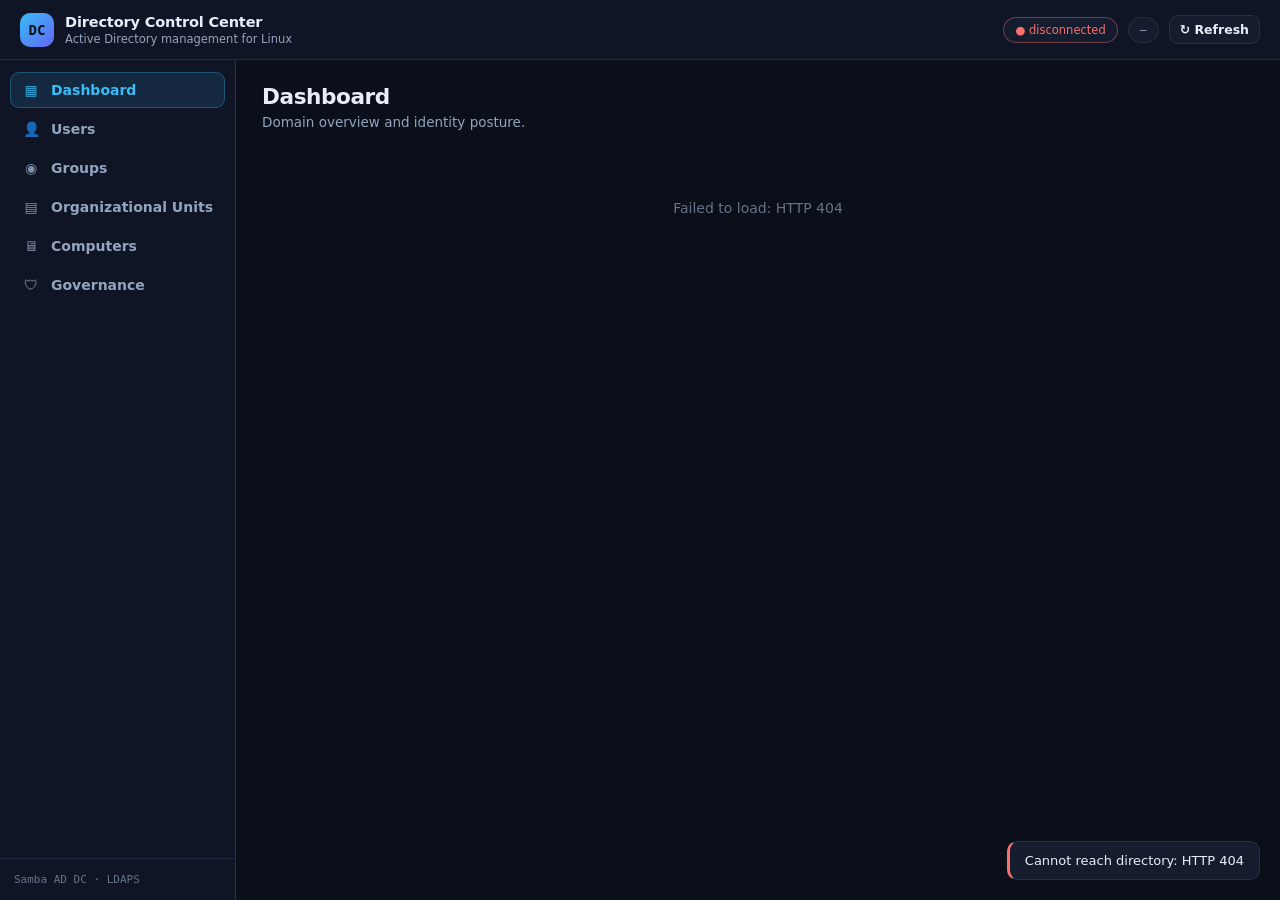
==== backend/app/static/index.html @ e95c3796 "Add Directory Control Center (Tier 1) Browser-based AD management console for Linux over LDAPS, back" ====
<!DOCTYPE html>
<html lang="en">
<head>
<meta charset="utf-8" />
<meta name="viewport" content="width=device-width, initial-scale=1" />
<title>Directory Control Center</title>
<link rel="stylesheet" href="styles.css" />
<link rel="icon" href="data:image/svg+xml,%3Csvg xmlns='http://www.w3.org/2000/svg' viewBox='0 0 100 100'%3E%3Crect width='100' height='100' rx='22' fill='%230b0f1a'/%3E%3Ctext x='50' y='68' font-size='50' text-anchor='middle' fill='%2338bdf8' font-family='monospace' font-weight='bold'%3EDC%3C/text%3E%3C/svg%3E" />
</head>
<body>
<header class="topbar">
  <div class="brand"><span class="mark">DC</span><div><b>Directory Control Center</b><small id="subtitle">Active Directory management for Linux</small></div></div>
  <div class="topmeta">
    <span class="pill" id="modePill">connecting…</span>
    <span class="pill mono" id="baseDn">—</span>
    <button class="btn btn-sm" id="refreshBtn" title="Refresh">↻ Refresh</button>
  </div>
</header>

<div class="shell">
  <aside class="sidebar">
    <nav id="nav">
      <button data-view="dashboard" class="active"><span>▦</span>Dashboard</button>
      <button data-view="users"><span>👤</span>Users</button>
      <button data-view="groups"><span>◉</span>Groups</button>
      <button data-view="ous"><span>▤</span>Organizational Units</button>
      <button data-view="computers"><span>🖥</span>Computers</button>
      <button data-view="governance"><span>🛡</span>Governance</button>
    </nav>
    <div class="sidefoot mono">Samba AD DC · LDAPS</div>
  </aside>

  <main class="content">
    <div class="viewhead">
      <div>
        <h1 id="viewTitle">Dashboard</h1>
        <p id="viewSub" class="muted">Domain overview and identity posture.</p>
      </div>
      <div id="viewActions" class="viewactions"></div>
    </div>
    <div id="view"></div>
  </main>
</div>

<div class="drawer-wrap" id="drawerWrap" hidden>
  <div class="drawer-bg" id="drawerBg"></div>
  <aside class="drawer" id="drawer"></aside>
</div>

<div class="modal-wrap" id="modalWrap" hidden>
  <div class="modal-bg" id="modalBg"></div>
  <div class="modal" id="modal"></div>
</div>

<div class="toasts" id="toasts"></div>

<script src="app.js"></script>
</body>
</html>
---- backend/app/static/styles.css ----
:root {
  --bg: #0b0f1a;
  --bg-2: #0f1524;
  --surface: #141c2e;
  --surface-2: #1a2438;
  --border: #253048;
  --border-soft: #1c2740;
  --text: #e8eef8;
  --muted: #93a4c0;
  --dim: #64748b;
  --accent: #38bdf8;
  --accent-2: #6366f1;
  --green: #34d399;
  --amber: #fbbf24;
  --red: #f87171;
  --purple: #a78bfa;
  --radius: 13px;
  --mono: ui-monospace, "JetBrains Mono", Menlo, Consolas, monospace;
  --sans: "Inter", ui-sans-serif, system-ui, -apple-system, "Segoe UI", Roboto, sans-serif;
}
* { box-sizing: border-box; }
body { margin: 0; background: var(--bg); color: var(--text); font-family: var(--sans); font-size: 14px; -webkit-font-smoothing: antialiased; }
a { color: var(--accent); text-decoration: none; }
.mono { font-family: var(--mono); }
.muted { color: var(--muted); }
.dim { color: var(--dim); }
h1 { font-size: 1.35rem; margin: 0; letter-spacing: -.02em; }

/* topbar */
.topbar { display: flex; align-items: center; justify-content: space-between; gap: 16px; height: 60px; padding: 0 20px; background: var(--bg-2); border-bottom: 1px solid var(--border); position: sticky; top: 0; z-index: 30; }
.brand { display: flex; align-items: center; gap: 11px; }
.mark { width: 34px; height: 34px; border-radius: 10px; display: grid; place-items: center; background: linear-gradient(135deg, var(--accent), var(--accent-2)); color: #06121c; font-family: var(--mono); font-weight: 800; }
.brand b { display: block; font-size: 14.5px; letter-spacing: -.01em; }
.brand small { color: var(--muted); font-size: 11.5px; }
.topmeta { display: flex; align-items: center; gap: 10px; }
.pill { padding: 5px 11px; border-radius: 999px; font-size: 11.5px; border: 1px solid var(--border); background: var(--surface); color: var(--muted); }
.pill.ok { color: var(--green); border-color: rgba(52,211,153,.4); }
.pill.bad { color: var(--red); border-color: rgba(248,113,113,.4); }
.pill.mock { color: var(--amber); border-color: rgba(251,191,36,.4); }

/* shell */
.shell { display: grid; grid-template-columns: 236px 1fr; min-height: calc(100vh - 60px); }
.sidebar { border-right: 1px solid var(--border); background: var(--bg-2); display: flex; flex-direction: column; }
#nav { display: flex; flex-direction: column; padding: 12px 10px; gap: 3px; flex: 1; }
#nav button { display: flex; align-items: center; gap: 11px; text-align: left; padding: 10px 12px; background: none; border: none; color: var(--muted); font: inherit; font-weight: 550; border-radius: 9px; cursor: pointer; }
#nav button span { width: 18px; text-align: center; opacity: .85; }
#nav button:hover { background: var(--surface); color: var(--text); }
#nav button.active { background: rgba(56,189,248,.12); color: var(--accent); box-shadow: inset 0 0 0 1px rgba(56,189,248,.3); }
.sidefoot { padding: 14px; font-size: 11px; color: var(--dim); border-top: 1px solid var(--border-soft); }

.content { padding: 24px 26px 60px; max-width: 1400px; }
.viewhead { display: flex; align-items: flex-end; justify-content: space-between; gap: 16px; margin-bottom: 20px; flex-wrap: wrap; }
.viewhead p { margin: 5px 0 0; font-size: 13.5px; }
.viewactions { display: flex; gap: 8px; }

/* buttons */
.btn { display: inline-flex; align-items: center; gap: 7px; padding: 9px 14px; border-radius: 9px; border: 1px solid var(--border); background: var(--surface); color: var(--text); font: inherit; font-weight: 600; font-size: 13.5px; cursor: pointer; transition: .15s; }
.btn:hover { border-color: var(--accent); transform: translateY(-1px); }
.btn-primary { background: linear-gradient(135deg, var(--accent), var(--accent-2)); border-color: transparent; color: #06121c; }
.btn-danger { border-color: rgba(248,113,113,.4); color: var(--red); }
.btn-danger:hover { background: rgba(248,113,113,.12); }
.btn-sm { padding: 6px 10px; font-size: 12.5px; }
.btn:disabled { opacity: .5; cursor: not-allowed; transform: none; }

/* cards / stats */
.grid { display: grid; grid-template-columns: repeat(auto-fit, minmax(190px, 1fr)); gap: 14px; margin-bottom: 22px; }
.stat { border: 1px solid var(--border); background: var(--surface); border-radius: var(--radius); padding: 16px 18px; }
.stat b { display: block; font-size: 1.8rem; font-family: var(--mono); letter-spacing: -.02em; }
.stat span { font-size: 11.5px; color: var(--muted); text-transform: uppercase; letter-spacing: .05em; font-family: var(--mono); }
.stat.alert b { color: var(--red); }
.stat.warn b { color: var(--amber); }
.stat.ok b { color: var(--green); }
.card { border: 1px solid var(--border); background: var(--surface); border-radius: var(--radius); padding: 18px; margin-bottom: 16px; }
.card h3 { margin: 0 0 12px; font-size: 14.5px; }

/* table */
.tablewrap { border: 1px solid var(--border); border-radius: var(--radius); overflow: hidden; background: var(--surface); }
table { width: 100%; border-collapse: collapse; }
th, td { text-align: left; padding: 11px 14px; border-bottom: 1px solid var(--border-soft); font-size: 13.5px; }
th { background: var(--bg-2); color: var(--muted); font-family: var(--mono); font-size: 11px; text-transform: uppercase; letter-spacing: .05em; position: sticky; top: 60px; }
tbody tr { cursor: pointer; }
tbody tr:hover { background: var(--surface-2); }
tbody tr:last-child td { border-bottom: none; }
td .name { font-weight: 600; }
td .sub { color: var(--muted); font-size: 12px; }
.toolbar { display: flex; gap: 10px; margin-bottom: 14px; flex-wrap: wrap; align-items: center; }
.toolbar input { flex: 1 1 260px; max-width: 380px; padding: 9px 12px; background: var(--surface); border: 1px solid var(--border); border-radius: 9px; color: var(--text); font: inherit; }
.toolbar input:focus { outline: none; border-color: var(--accent); }
.pager { display: flex; align-items: center; gap: 12px; justify-content: flex-end; padding: 12px 14px; color: var(--muted); font-size: 12.5px; }
.pager button { padding: 5px 10px; }

/* badges */
.badge { display: inline-block; padding: 2px 8px; border-radius: 6px; font-size: 10.5px; font-weight: 700; font-family: var(--mono); text-transform: uppercase; letter-spacing: .04em; }
.badge.on { background: rgba(52,211,153,.15); color: var(--green); }
.badge.off { background: rgba(148,163,184,.15); color: var(--muted); }
.badge.priv { background: rgba(248,113,113,.15); color: var(--red); }
.badge.locked { background: rgba(251,191,36,.15); color: var(--amber); }
.badge.critical { background: rgba(248,113,113,.15); color: var(--red); }
.badge.high { background: rgba(251,191,36,.15); color: var(--amber); }
.badge.medium { background: rgba(99,102,241,.18); color: #a5b4fc; }
.badge.low { background: rgba(148,163,184,.15); color: var(--muted); }

/* findings */
.finding { display: grid; grid-template-columns: auto 1fr auto; gap: 12px; align-items: center; padding: 12px 14px; border: 1px solid var(--border-soft); border-left: 3px solid var(--border); border-radius: 10px; margin-bottom: 8px; background: var(--bg-2); cursor: pointer; }
.finding:hover { border-color: var(--accent); }
.finding.critical { border-left-color: var(--red); }
.finding.high { border-left-color: var(--amber); }
.finding.medium { border-left-color: var(--accent-2); }
.finding.low { border-left-color: var(--dim); }
.finding .t { font-weight: 600; }
.finding .d { color: var(--muted); font-size: 12.5px; }
.finding .cat { font-family: var(--mono); font-size: 10.5px; color: var(--dim); text-transform: uppercase; }

/* drawer */
.drawer-wrap { position: fixed; inset: 0; z-index: 50; }
.drawer-bg, .modal-bg { position: absolute; inset: 0; background: rgba(4,7,14,.6); backdrop-filter: blur(2px); }
.drawer { position: absolute; top: 0; right: 0; bottom: 0; width: min(520px, 94vw); background: var(--bg-2); border-left: 1px solid var(--border); overflow-y: auto; padding: 22px; box-shadow: -30px 0 60px -30px rgba(0,0,0,.8); }
.drawer h2 { margin: 0 0 3px; font-size: 1.15rem; }
.drawer .dsub { font-family: var(--mono); font-size: 11.5px; color: var(--muted); margin-bottom: 18px; word-break: break-all; }
.kv { display: grid; grid-template-columns: 130px 1fr; gap: 7px 14px; font-size: 13px; margin-bottom: 18px; }
.kv dt { color: var(--muted); }
.kv dd { margin: 0; word-break: break-word; }
.actions { display: flex; flex-wrap: wrap; gap: 8px; margin: 18px 0; }
.section-label { font-family: var(--mono); font-size: 11px; text-transform: uppercase; letter-spacing: .05em; color: var(--muted); margin: 18px 0 9px; }
.chip { display: inline-flex; align-items: center; gap: 7px; padding: 5px 11px; border-radius: 999px; border: 1px solid var(--border); background: var(--surface); font-size: 12.5px; color: var(--muted); margin: 0 6px 6px 0; }
.close-x { position: absolute; top: 16px; right: 18px; background: none; border: none; color: var(--muted); font-size: 20px; cursor: pointer; }

/* modal */
.modal { position: absolute; top: 50%; left: 50%; transform: translate(-50%,-50%); width: min(560px, 94vw); max-height: 90vh; overflow-y: auto; background: var(--bg-2); border: 1px solid var(--border); border-radius: var(--radius); padding: 24px; box-shadow: 0 40px 80px -30px rgba(0,0,0,.9); }
.modal h2 { margin: 0 0 4px; font-size: 1.15rem; }
.form { display: grid; grid-template-columns: 1fr 1fr; gap: 12px; margin-top: 16px; }
.form .full { grid-column: 1 / -1; }
.form label { display: block; font-size: 12px; color: var(--muted); margin-bottom: 5px; }
.form input, .form select { width: 100%; padding: 9px 11px; background: var(--surface); border: 1px solid var(--border); border-radius: 8px; color: var(--text); font: inherit; }
.form input:focus, .form select:focus { outline: none; border-color: var(--accent); }
.modal .foot { display: flex; justify-content: flex-end; gap: 10px; margin-top: 20px; }

/* toasts */
.toasts { position: fixed; bottom: 20px; right: 20px; z-index: 100; display: flex; flex-direction: column; gap: 9px; }
.toast { padding: 11px 15px; border-radius: 10px; border: 1px solid var(--border); background: var(--surface); border-left: 3px solid var(--accent); box-shadow: 0 20px 40px -20px rgba(0,0,0,.8); font-size: 13px; max-width: 380px; }
.toast.ok { border-left-color: var(--green); }
.toast.err { border-left-color: var(--red); }

.empty { padding: 50px 20px; text-align: center; color: var(--dim); }
.spinner { padding: 40px; text-align: center; color: var(--muted); }
select.mini { padding: 8px 10px; background: var(--surface); border: 1px solid var(--border); border-radius: 8px; color: var(--text); font: inherit; }

@media (max-width: 860px) {
  .shell { grid-template-columns: 1fr; }
  .sidebar { flex-direction: row; overflow-x: auto; border-right: none; border-bottom: 1px solid var(--border); }
  #nav { flex-direction: row; overflow-x: auto; }
  #nav button { white-space: nowrap; }
  .sidefoot { display: none; }
  th { position: static; }
  .form { grid-template-columns: 1fr; }
}
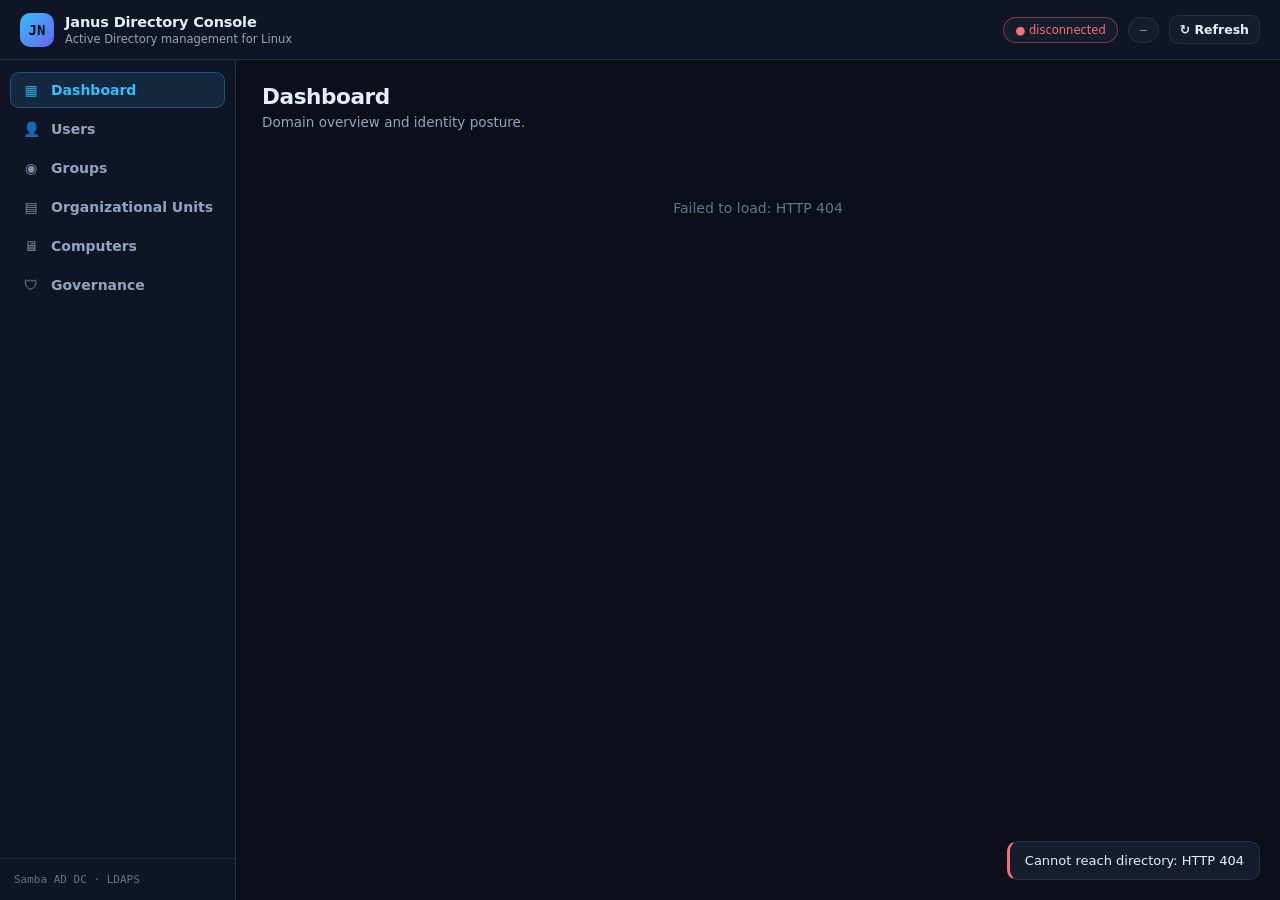
==== commit 317d3a59: "Rename project to JanusOS / Janus Directory Console Full rebrand: ISO name and identity, systemd uni" ====
--- a/backend/app/static/index.html
+++ b/backend/app/static/index.html
@@ -3,13 +3,13 @@
 <head>
 <meta charset="utf-8" />
 <meta name="viewport" content="width=device-width, initial-scale=1" />
-<title>Directory Control Center</title>
+<title>Janus Directory Console</title>
 <link rel="stylesheet" href="styles.css" />
-<link rel="icon" href="data:image/svg+xml,%3Csvg xmlns='http://www.w3.org/2000/svg' viewBox='0 0 100 100'%3E%3Crect width='100' height='100' rx='22' fill='%230b0f1a'/%3E%3Ctext x='50' y='68' font-size='50' text-anchor='middle' fill='%2338bdf8' font-family='monospace' font-weight='bold'%3EDC%3C/text%3E%3C/svg%3E" />
+<link rel="icon" href="data:image/svg+xml,%3Csvg xmlns='http://www.w3.org/2000/svg' viewBox='0 0 100 100'%3E%3Crect width='100' height='100' rx='22' fill='%230b0f1a'/%3E%3Ctext x='50' y='68' font-size='50' text-anchor='middle' fill='%2338bdf8' font-family='monospace' font-weight='bold'%3EJN%3C/text%3E%3C/svg%3E" />
 </head>
 <body>
 <header class="topbar">
-  <div class="brand"><span class="mark">DC</span><div><b>Directory Control Center</b><small id="subtitle">Active Directory management for Linux</small></div></div>
+  <div class="brand"><span class="mark">JN</span><div><b>Janus Directory Console</b><small id="subtitle">Active Directory management for Linux</small></div></div>
   <div class="topmeta">
     <span class="pill" id="modePill">connecting…</span>
     <span class="pill mono" id="baseDn">—</span>
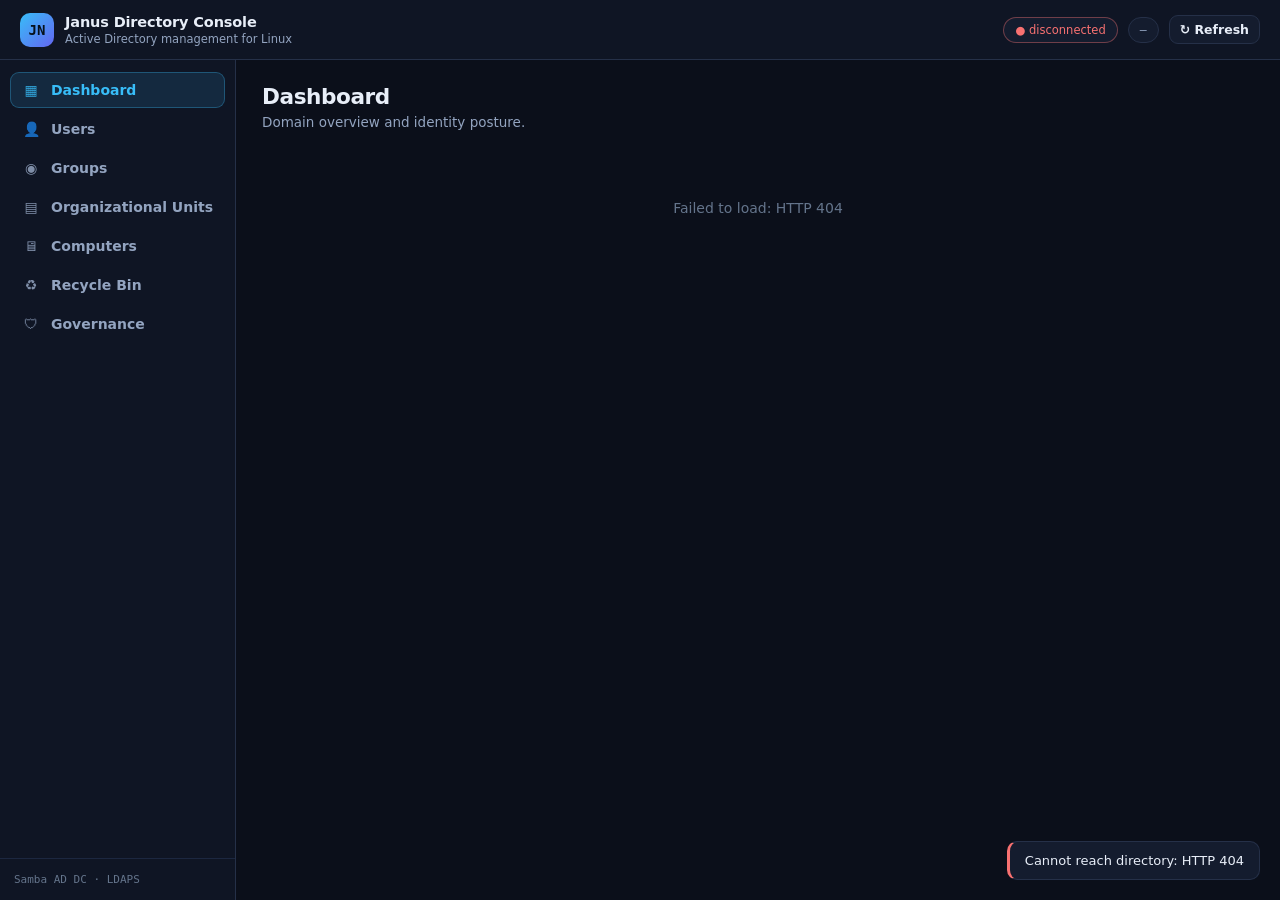
==== commit 02960289: "Tier 1.1: recycle bin, ACL viewer, CSV import/export - Recycle Bin: list deleted objects (show-delet" ====
--- a/backend/app/static/index.html
+++ b/backend/app/static/index.html
@@ -25,6 +25,7 @@
       <button data-view="groups"><span>◉</span>Groups</button>
       <button data-view="ous"><span>▤</span>Organizational Units</button>
       <button data-view="computers"><span>🖥</span>Computers</button>
+      <button data-view="recycle"><span>♻</span>Recycle Bin</button>
       <button data-view="governance"><span>🛡</span>Governance</button>
     </nav>
     <div class="sidefoot mono">Samba AD DC · LDAPS</div>
